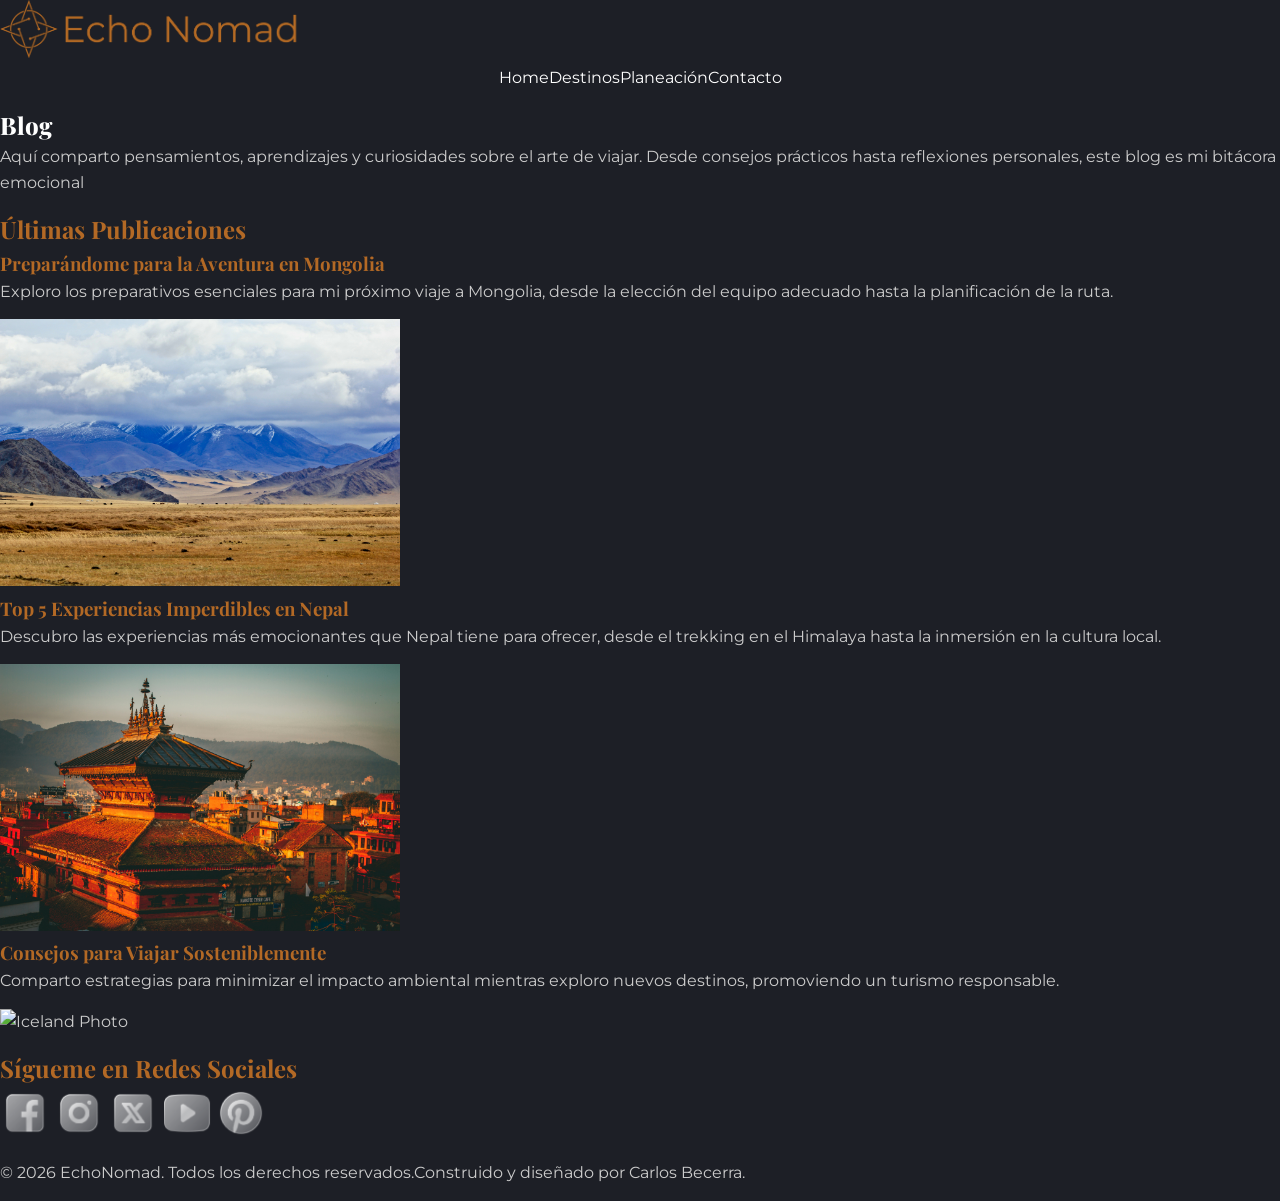
==== pages/blog.html @ 08cee33e "First Commit of EchoNomad Site" ====
<!DOCTYPE html>
<html lang="en">
<head>
    <meta charset="UTF-8">
    <meta name="viewport" content="width=device-width, initial-scale=1.0">
    <title>EchoNomad-blog</title>
    <link rel="preconnect" href="https://fonts.googleapis.com">
    <link rel="preconnect" href="https://fonts.gstatic.com" crossorigin>
    <link href="https://fonts.googleapis.com/css2?family=Montserrat:ital,wght@0,100..900;1,100..900&family=Playfair+Display:ital,wght@0,400..900;1,400..900&family=Playfair:ital,opsz,wght@0,5..1200,300..900;1,5..1200,300..900&display=swap" rel="stylesheet">
    <link rel="stylesheet" href="../css/styles.css">
</head>
<body>
    
    <header>
        <a href="../index.html"><img src="../img/logos/EN LOGO 05LOGO.png" alt="EchoNomad Logo" width="300"></a>
        <nav>    
            <UL>
                <li><a href="../index.html">Home</a></li>
                <LI><a href="./destinations.html">Destinos</a></LI>
                <LI><a href="./planning.html">Planeación</a></LI>
                <!-- <LI><a href="./blog.html">Blog</a></LI> -->
                <LI><a href="./contact.html">Contacto</a></LI>
            </UL>
        </nav>
    </header>

    <main>
        <section>
            <h1>Blog</h1>
            <p>Aquí comparto pensamientos, aprendizajes y curiosidades sobre el arte de viajar. Desde consejos prácticos hasta reflexiones personales, este blog es mi bitácora emocional</p>
        </section>
        <section>
            <h2>Últimas Publicaciones</h2>
            <ul>
                <li><h3>Preparándome para la Aventura en Mongolia</h3>
                    <p>Exploro los preparativos esenciales para mi próximo viaje a Mongolia, desde la elección del equipo adecuado hasta la planificación de la ruta.</p>
                </li>
                <img src="../img/images/Mongolia 03.jpg" alt="Mongolia Photo" width="400">
                <li><h3>Top 5 Experiencias Imperdibles en Nepal</h3>
                    <p>Descubro las experiencias más emocionantes que Nepal tiene para ofrecer, desde el trekking en el Himalaya hasta la inmersión en la cultura local.</p>
                </li>
                <img src="../img/images/Nepal03.jpg" alt="Nepal Photo" width="400">
                <li><h3>Consejos para Viajar Sosteniblemente</h3>
                    <p>Comparto estrategias para minimizar el impacto ambiental mientras exploro nuevos destinos, promoviendo un turismo responsable.</p>
                </li>
                <img src="../img/images/Iceland04.jpg" alt="Iceland Photo" width="400">
            </ul>
    </main>

    <footer>
        <section>
            <h2>Sígueme en Redes Sociales</h2>
            <ul>
                <a href="https://www.facebook.com/" target="_blank">
                <img src="../img/icons/Facebook Icon.png" alt="facebook-logo" width="50">
                </a>
                <a href="https://www.instagram.com/" target="_blank">
                <img src="../img/icons/Instagram Icon.png" alt="instagram-logo" width="50">
                </a>
                <a href="https://www.x.com/" target="_blank">
                <img src="../img/icons/X Icon.png" alt="x-logo" width="50">
                </a>
                <a href="https://www.youtube.com/" target="_blank">
                <img src="../img/icons/Youtube Icon.png" alt="youtube-logo" width="50">
                </a>
                <a href="https://www.pinterest.com/" target="_blank">
                <img src="../img/icons/Pintrest Icon.png" alt="spotify-logo" width="50">
                </a>
            </ul>
        </section>
        <p>&copy; 2026 EchoNomad. Todos los derechos reservados.Construido y diseñado por Carlos Becerra.</p>
    </footer>
        
</body>
</html>
---- css/styles.css ----
* {
margin: 0;
padding: 0;
box-sizing: border-box;
}

nav ul{
    display: flex;
    justify-content: center;
    list-style: none;
    
}

header.MENU {
    position: sticky;
    top: 0;
    width: 100%;
    z-index: 1000;
    background-color: #1d1f26;
    display: flex;
    justify-content: space-evenly;
}

body {
  font-family: 'Helvetica Neue', Helvetica, Arial, sans-serif;
  background-color: #1d1f26;
  color: #ffffff;
  line-height: 1.6;
}


section.hero img {
  opacity: 0.5;
  height: 100vh;
  background-size: cover;
  background-position: center;
}

section.hero div {
  position: absolute;
  top: 50%;
  left: 50%;
  transform: translate(-50%, -50%);
  text-align: center;

  
}

h1 {
  font-family: "Playfair Display", sans-serif;
  font-optical-sizing: auto;
  font-weight: 800;
  font-style: normal;
  color: #ffffff;
}

h2, h3 {
  font-family: "Playfair Display", serif;
  font-optical-sizing: auto;
  font-weight: 700;
  font-style: normal;
  color: #b36925;
}

p {
  font-family: 'Montserrat', sans-serif;
  font-weight: 400;
  color: #cccccc;
  margin-bottom: 15px;
}

ul {
  list-style-type: none;
  font-family: 'Montserrat', sans-serif;
  font-weight: 400;
  color: #cccccc;
  font-style: bold;
  margin-bottom: 15px;
}

nav ul {
  font-family: 'Montserrat', sans-serif;
  font-style: normal;
  color: #ffffff;
  
}

a:link, a:visited {
  color: #ffffff;
  text-decoration: none;
}

a:hover {
  color: #b36925;
  text-decoration: none;
}

a:active {
  color: #b36925;
  font-style: normal;
  text-decoration: none;
}

.destinations {
display: grid;
grid-template-columns: repeat(2, 1fr);
grid-template-rows: repeat(3, 1fr);
gap: 16px;
}
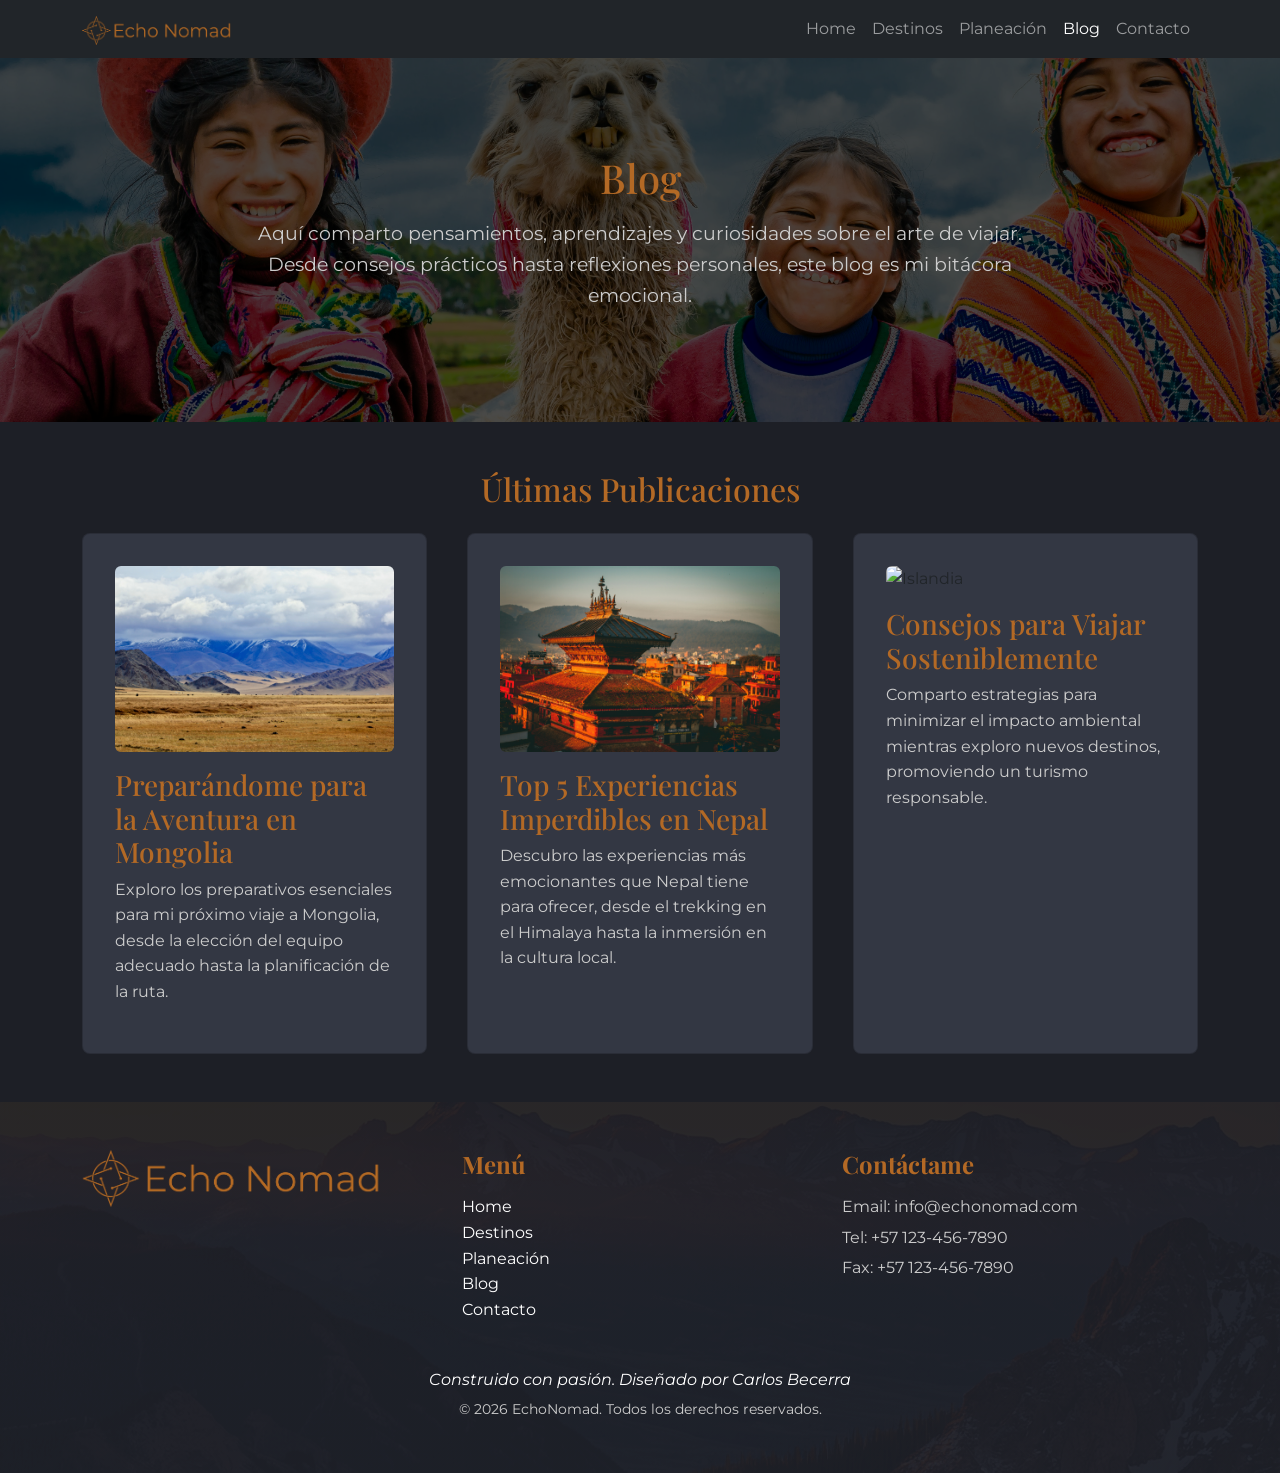
==== commit a3a7c876: "Transicion de CSS a SASS" ====
--- a/pages/blog.html
+++ b/pages/blog.html
@@ -1,75 +1,141 @@
 <!DOCTYPE html>
-<html lang="en">
-<head>
-    <meta charset="UTF-8">
-    <meta name="viewport" content="width=device-width, initial-scale=1.0">
-    <title>EchoNomad-blog</title>
-    <link rel="preconnect" href="https://fonts.googleapis.com">
-    <link rel="preconnect" href="https://fonts.gstatic.com" crossorigin>
-    <link href="https://fonts.googleapis.com/css2?family=Montserrat:ital,wght@0,100..900;1,100..900&family=Playfair+Display:ital,wght@0,400..900;1,400..900&family=Playfair:ital,opsz,wght@0,5..1200,300..900;1,5..1200,300..900&display=swap" rel="stylesheet">
-    <link rel="stylesheet" href="../css/styles.css">
-</head>
-<body>
-    
-    <header>
-        <a href="../index.html"><img src="../img/logos/EN LOGO 05LOGO.png" alt="EchoNomad Logo" width="300"></a>
-        <nav>    
-            <UL>
-                <li><a href="../index.html">Home</a></li>
-                <LI><a href="./destinations.html">Destinos</a></LI>
-                <LI><a href="./planning.html">Planeación</a></LI>
-                <!-- <LI><a href="./blog.html">Blog</a></LI> -->
-                <LI><a href="./contact.html">Contacto</a></LI>
-            </UL>
+<html lang="es">
+    <head>
+        <meta charset="UTF-8">
+        <meta name="viewport" content="width=device-width, initial-scale=1.0">
+        <title>EchoNomad - Blog</title>
+        <!-- Bootstrap CSS -->
+        <link 
+        href="https://cdn.jsdelivr.net/npm/bootstrap@5.3.2/dist/css/bootstrap.min.css" 
+        rel="stylesheet"
+        >
+        <!-- Google Fonts -->
+        <link rel="preconnect" href="https://fonts.googleapis.com">
+        <link 
+        rel="preconnect" 
+        href="https://fonts.gstatic.com" 
+        crossorigin
+        >
+        <link 
+        href="https://fonts.googleapis.com/css2?family=Montserrat:wght@300;400;600;700&family=Playfair+Display:wght@400;700;900&display=swap" 
+        rel="stylesheet"
+        >
+        <!-- Estilos propios -->
+        <link rel="stylesheet" href="../css/style.css">
+    </head>
+    <body>
+        
+        <!-- Header / Navbar -->
+        <header>
+        <nav class="navbar navbar-expand-lg navbar-dark bg-dark shadow-sm">
+            <div class="container">
+            <a href="../index.html" class="navbar-brand">
+                <img 
+                src="../img/logos/EN LOGO 05LOGO.png" 
+                alt="EchoNomad Logo" 
+                class="img-fluid" 
+                width="150"
+                >
+            </a>
+            <button 
+                class="navbar-toggler" 
+                type="button" 
+                data-bs-toggle="collapse" 
+                data-bs-target="#menu"
+            >
+                <span class="navbar-toggler-icon"></span>
+            </button>
+            <div class="collapse navbar-collapse" id="menu">
+                <ul class="navbar-nav ms-auto">
+                <li class="nav-item"><a class="nav-link" href="../index.html">Home</a></li>
+                <li class="nav-item"><a class="nav-link" href="./destinations.html">Destinos</a></li>
+                <li class="nav-item"><a class="nav-link" href="./planning.html">Planeación</a></li>
+                <li class="nav-item"><a class="nav-link active" href="./blog.html">Blog</a></li>
+                <li class="nav-item"><a class="nav-link" href="./contact.html">Contacto</a></li>
+                </ul>
+            </div>
+            </div>
         </nav>
-    </header>
+        </header>
 
-    <main>
-        <section>
+        <!-- Hero -->
+        <section class="section-hero blog-hero">
+        <div class="hero-content">
             <h1>Blog</h1>
-            <p>Aquí comparto pensamientos, aprendizajes y curiosidades sobre el arte de viajar. Desde consejos prácticos hasta reflexiones personales, este blog es mi bitácora emocional</p>
+            <p>
+            Aquí comparto pensamientos, aprendizajes y curiosidades sobre el arte de viajar. 
+            Desde consejos prácticos hasta reflexiones personales, este blog es mi bitácora emocional.
+            </p>
+        </div>
         </section>
-        <section>
-            <h2>Últimas Publicaciones</h2>
-            <ul>
-                <li><h3>Preparándome para la Aventura en Mongolia</h3>
+
+        <!-- Últimas publicaciones -->
+        <main>
+            <section class="latest-posts container my-5">
+                <h2 class="text-center mb-4">Últimas Publicaciones</h2>
+                <div class="blog-grid">
+                    <div class="card">
+                    <img src="../img/images/Mongolia 03.jpg" alt="Mongolia" class="img-fluid rounded mb-3">
+                    <h3>Preparándome para la Aventura en Mongolia</h3>
                     <p>Exploro los preparativos esenciales para mi próximo viaje a Mongolia, desde la elección del equipo adecuado hasta la planificación de la ruta.</p>
-                </li>
-                <img src="../img/images/Mongolia 03.jpg" alt="Mongolia Photo" width="400">
-                <li><h3>Top 5 Experiencias Imperdibles en Nepal</h3>
+                    </div>
+                    <div class="card">
+                    <img src="../img/images/Nepal03.jpg" alt="Nepal" class="img-fluid rounded mb-3">
+                    <h3>Top 5 Experiencias Imperdibles en Nepal</h3>
                     <p>Descubro las experiencias más emocionantes que Nepal tiene para ofrecer, desde el trekking en el Himalaya hasta la inmersión en la cultura local.</p>
-                </li>
-                <img src="../img/images/Nepal03.jpg" alt="Nepal Photo" width="400">
-                <li><h3>Consejos para Viajar Sosteniblemente</h3>
+                    </div>
+                    <div class="card">
+                    <img src="../img/images/Iceland04.jpg" alt="Islandia" class="img-fluid rounded mb-3">
+                    <h3>Consejos para Viajar Sosteniblemente</h3>
                     <p>Comparto estrategias para minimizar el impacto ambiental mientras exploro nuevos destinos, promoviendo un turismo responsable.</p>
-                </li>
-                <img src="../img/images/Iceland04.jpg" alt="Iceland Photo" width="400">
-            </ul>
-    </main>
+                    </div>
+                </div>
+            </section>
+        </main>
 
-    <footer>
-        <section>
-            <h2>Sígueme en Redes Sociales</h2>
-            <ul>
-                <a href="https://www.facebook.com/" target="_blank">
-                <img src="../img/icons/Facebook Icon.png" alt="facebook-logo" width="50">
-                </a>
-                <a href="https://www.instagram.com/" target="_blank">
-                <img src="../img/icons/Instagram Icon.png" alt="instagram-logo" width="50">
-                </a>
-                <a href="https://www.x.com/" target="_blank">
-                <img src="../img/icons/X Icon.png" alt="x-logo" width="50">
-                </a>
-                <a href="https://www.youtube.com/" target="_blank">
-                <img src="../img/icons/Youtube Icon.png" alt="youtube-logo" width="50">
-                </a>
-                <a href="https://www.pinterest.com/" target="_blank">
-                <img src="../img/icons/Pintrest Icon.png" alt="spotify-logo" width="50">
-                </a>
-            </ul>
-        </section>
-        <p>&copy; 2026 EchoNomad. Todos los derechos reservados.Construido y diseñado por Carlos Becerra.</p>
-    </footer>
-        
-</body>
+        <!-- Footer -->
+        <footer class="site-footer text-white bg-dark mt-5">
+        <div class="container py-5">
+            <div class="row">
+            <!-- Logo -->
+            <div class="col-12 col-md-4 text-center text-md-start mb-4 mb-md-0">
+                <img src="../img/logos/EN LOGO 05LOGO.png" alt="EchoNomad Logo" width="300" class="mb-3">
+            </div>
+
+            <!-- Menú -->
+            <div class="col-12 col-md-4 text-center text-md-start mb-4 mb-md-0">
+                <h4 class="fw-bold mb-3">Menú</h4>
+                <ul class="list-unstyled">
+                <li><a href="../index.html" class="text-white">Home</a></li>
+                <li><a href="./destinations.html" class="text-white">Destinos</a></li>
+                <li><a href="./planning.html" class="text-white">Planeación</a></li>
+                <li><a href="./blog.html" class="text-white">Blog</a></li>
+                <li><a href="./contact.html" class="text-white">Contacto</a></li>
+                </ul>
+            </div>
+
+            <!-- Contacto -->
+            <div class="col-12 col-md-4 text-center text-md-start">
+                <h4 class="fw-bold mb-3">Contáctame</h4>
+                <p>Email: info@echonomad.com</p>
+                <p>Tel: +57 123-456-7890</p>
+                <p>Fax: +57 123-456-7890</p>
+            </div>
+            </div>
+
+            <!-- Firma -->
+            <div class="row mt-4">
+            <div class="col text-center">
+                <p class="fst-italic">Construido con pasión. Diseñado por Carlos Becerra</p>
+                <p class="small">&copy; 2026 EchoNomad. Todos los derechos reservados.</p>
+            </div>
+            </div>
+        </div>
+        </footer>
+
+        <!-- Bootstrap JS -->
+        <script 
+        src="https://cdn.jsdelivr.net/npm/bootstrap@5.3.2/dist/js/bootstrap.bundle.min.js">
+        </script>
+    </body>
 </html>
--- a/css/style.css
+++ b/css/style.css
@@ -0,0 +1,289 @@
+@charset "UTF-8";
+* {
+  margin: 0;
+  padding: 0;
+  box-sizing: border-box;
+}
+
+body {
+  font-family: "Montserrat", sans-serif;
+  background-color: #1d1f26;
+  color: #ffffff;
+  line-height: 1.6;
+}
+
+h1, h2, h3 {
+  font-family: "Playfair Display", serif;
+  color: #b36925;
+}
+
+p {
+  font-family: "Montserrat", sans-serif;
+  color: #cccccc;
+}
+
+.section-hero, .contact-hero, .blog-hero, .planning-hero, .destinations-hero, .stories {
+  position: relative;
+  background: linear-gradient(rgba(0, 0, 0, 0.7), rgba(0, 0, 0, 0.7)), url("../img/images/default.jpg") center/cover no-repeat;
+  color: #ffffff;
+  padding: 6rem 2rem;
+  text-align: center;
+}
+.section-hero .hero-content, .contact-hero .hero-content, .blog-hero .hero-content, .planning-hero .hero-content, .destinations-hero .hero-content, .stories .hero-content {
+  max-width: 800px;
+  margin: 0 auto;
+  text-align: center;
+}
+.section-hero .hero-content h1, .contact-hero .hero-content h1, .blog-hero .hero-content h1, .planning-hero .hero-content h1, .destinations-hero .hero-content h1, .stories .hero-content h1, .section-hero .hero-content h2, .contact-hero .hero-content h2, .blog-hero .hero-content h2, .planning-hero .hero-content h2, .destinations-hero .hero-content h2, .stories .hero-content h2 {
+  font-family: "Playfair Display", serif;
+  margin-bottom: 1rem;
+  color: #b36925;
+}
+.section-hero .hero-content p, .contact-hero .hero-content p, .blog-hero .hero-content p, .planning-hero .hero-content p, .destinations-hero .hero-content p, .stories .hero-content p {
+  font-family: "Montserrat", sans-serif;
+  font-size: 1.2rem;
+  line-height: 1.6;
+}
+
+/* Variantes con imágenes distintas */
+.stories {
+  background-image: linear-gradient(rgba(0, 0, 0, 0.7), rgba(0, 0, 0, 0.7)), url("../img/images/Iceland04.jpg");
+}
+
+.destinations-hero {
+  background-image: linear-gradient(rgba(0, 0, 0, 0.7), rgba(0, 0, 0, 0.7)), url("../img/images/Iceland02.jpg");
+}
+
+.planning-hero {
+  background-image: linear-gradient(rgba(0, 0, 0, 0.7), rgba(0, 0, 0, 0.7)), url("../img/images/Egypt03.jpg");
+}
+
+.blog-hero {
+  background-image: linear-gradient(rgba(0, 0, 0, 0.7), rgba(0, 0, 0, 0.7)), url("../img/images/Peru02.jpg");
+}
+
+.contact-hero {
+  background-image: linear-gradient(rgba(0, 0, 0, 0.7), rgba(0, 0, 0, 0.7)), url("../img/images/Nepal01.jpg");
+}
+
+.planning-tools {
+  padding: 4rem 2rem;
+  text-align: center;
+}
+.planning-tools h2 {
+  font-family: "Playfair Display", serif;
+  font-size: 2rem;
+  margin-bottom: 2rem;
+  color: #b36925;
+}
+.planning-tools .tools-grid {
+  display: grid;
+  grid-template-columns: repeat(auto-fit, minmax(250px, 1fr));
+  gap: 2rem;
+}
+.planning-tools .tools-grid .tool-card {
+  background-color: rgb(51.0746268657, 54.5970149254, 66.9253731343);
+  border-radius: 8px;
+  padding: 1.5rem;
+  transition: transform 0.3s ease;
+}
+.planning-tools .tools-grid .tool-card h3 {
+  font-family: "Playfair Display", serif;
+  margin-bottom: 0.5rem;
+  color: #b36925;
+}
+.planning-tools .tools-grid .tool-card p {
+  font-family: "Montserrat", sans-serif;
+  font-size: 0.95rem;
+  color: #cccccc;
+}
+.planning-tools .tools-grid .tool-card:hover {
+  transform: translateY(-5px);
+}
+
+.latest-posts h2 {
+  font-family: "Playfair Display", serif;
+  font-size: 2rem;
+  margin-bottom: 2rem;
+  color: #b36925;
+}
+.latest-posts .blog-grid {
+  display: grid;
+  grid-template-columns: repeat(auto-fit, minmax(320px, 1fr));
+  gap: 2.5rem;
+}
+.latest-posts .blog-grid .card {
+  background-color: rgb(51.0746268657, 54.5970149254, 66.9253731343);
+  border-radius: 8px;
+  padding: 2rem;
+  transition: transform 0.3s ease;
+}
+.latest-posts .blog-grid .card img {
+  width: 100%;
+  border-radius: 6px;
+  margin-bottom: 1rem;
+}
+.latest-posts .blog-grid .card h3 {
+  font-family: "Playfair Display", serif;
+  margin-bottom: 0.5rem;
+  color: #b36925;
+}
+.latest-posts .blog-grid .card p {
+  font-family: "Montserrat", sans-serif;
+  font-size: 1rem;
+  color: #cccccc;
+}
+.latest-posts .blog-grid .card:hover {
+  transform: translateY(-5px);
+}
+
+.hero {
+  background: linear-gradient(rgba(0, 0, 0, 0.5), rgba(0, 0, 0, 0.5)), url("../img/images/HERO-IMAGE-01.jpg") center/cover no-repeat;
+  height: 100vh;
+  display: flex;
+  justify-content: center;
+  align-items: center;
+  text-align: center;
+  color: #ffffff;
+}
+.hero h1 {
+  font-family: "Playfair Display", serif;
+  font-weight: 800;
+}
+.hero h2 {
+  font-family: "Playfair Display", serif;
+  font-weight: 700;
+  color: #b36925;
+}
+
+.featured-destinations {
+  padding: 4rem 2rem;
+  text-align: center;
+}
+.featured-destinations h2 {
+  font-family: "Playfair Display", serif;
+  font-size: 2rem;
+  margin-bottom: 2rem;
+  color: #b36925;
+}
+.featured-destinations .destinations-grid {
+  display: grid;
+  grid-template-columns: repeat(auto-fit, minmax(250px, 1fr));
+  gap: 2rem;
+}
+.featured-destinations .destinations-grid .destination-card {
+  background-color: rgb(51.0746268657, 54.5970149254, 66.9253731343);
+  border-radius: 8px;
+  padding: 1rem;
+  transition: transform 0.3s ease;
+}
+.featured-destinations .destinations-grid .destination-card img {
+  width: 100%;
+  border-radius: 6px;
+  margin-bottom: 1rem;
+}
+.featured-destinations .destinations-grid .destination-card h3 {
+  font-family: "Playfair Display", serif;
+  margin-bottom: 0.5rem;
+  color: #b36925;
+}
+.featured-destinations .destinations-grid .destination-card p {
+  font-family: "Montserrat", sans-serif;
+  font-size: 0.95rem;
+  color: #cccccc;
+}
+.featured-destinations .destinations-grid .destination-card:hover {
+  transform: translateY(-5px);
+}
+
+.discover h2 {
+  font-family: "Playfair Display", serif;
+  color: #b36925;
+  margin-bottom: 1rem;
+}
+.discover p {
+  font-family: "Montserrat", sans-serif;
+  color: #cccccc;
+  margin-bottom: 1.5rem;
+}
+.discover img {
+  border-radius: 8px;
+  box-shadow: 0 5px 15px rgba(0, 0, 0, 0.3);
+  transition: transform 0.3s ease;
+}
+.discover img:hover {
+  transform: scale(1.05);
+}
+.discover a.btn {
+  transition: background-color 0.3s ease, transform 0.3s ease;
+}
+.discover a.btn:hover {
+  background-color: rgb(136.7361111111, 80.2083333333, 28.2638888889);
+  transform: translateY(-3px);
+}
+
+.site-footer {
+  background: linear-gradient(rgba(29, 31, 38, 0.95), rgba(29, 31, 38, 0.95)), url("../img/images/Mountains Colorado 01.jpeg") center/cover no-repeat;
+  color: #ffffff;
+}
+.site-footer h3, .site-footer h4 {
+  font-family: "Playfair Display", serif;
+  color: #b36925;
+}
+.site-footer a {
+  color: #cccccc;
+  text-decoration: none;
+  transition: color 0.3s ease;
+}
+.site-footer a:hover {
+  color: #b36925;
+}
+.site-footer p {
+  margin: 0.3rem 0;
+  color: #cccccc;
+}
+.site-footer .fst-italic {
+  color: white;
+}
+
+.routes-grid {
+  display: flex;
+  justify-content: center;
+  align-items: flex-end;
+  gap: 2rem;
+  list-style: none;
+  padding: 0;
+  margin: 0;
+  flex-wrap: wrap;
+}
+.routes-grid li {
+  display: flex;
+  flex-direction: column;
+  align-items: center;
+  justify-content: flex-end;
+  min-width: 120px;
+}
+.routes-grid li img {
+  height: 150px;
+  width: auto;
+  object-fit: contain;
+  margin-bottom: 0.5rem;
+  transition: transform 0.3s ease, filter 0.3s ease;
+  filter: grayscale(100%) brightness(0.8);
+}
+.routes-grid li span {
+  font-family: "Playfair Display", serif;
+  font-size: 1rem;
+  font-weight: 600;
+  color: #ffffff;
+  text-align: center;
+}
+.routes-grid li:hover img {
+  filter: none;
+  transform: scale(1.1);
+}
+.routes-grid li:hover span {
+  color: #b36925;
+}
+
+/*# sourceMappingURL=style.css.map */
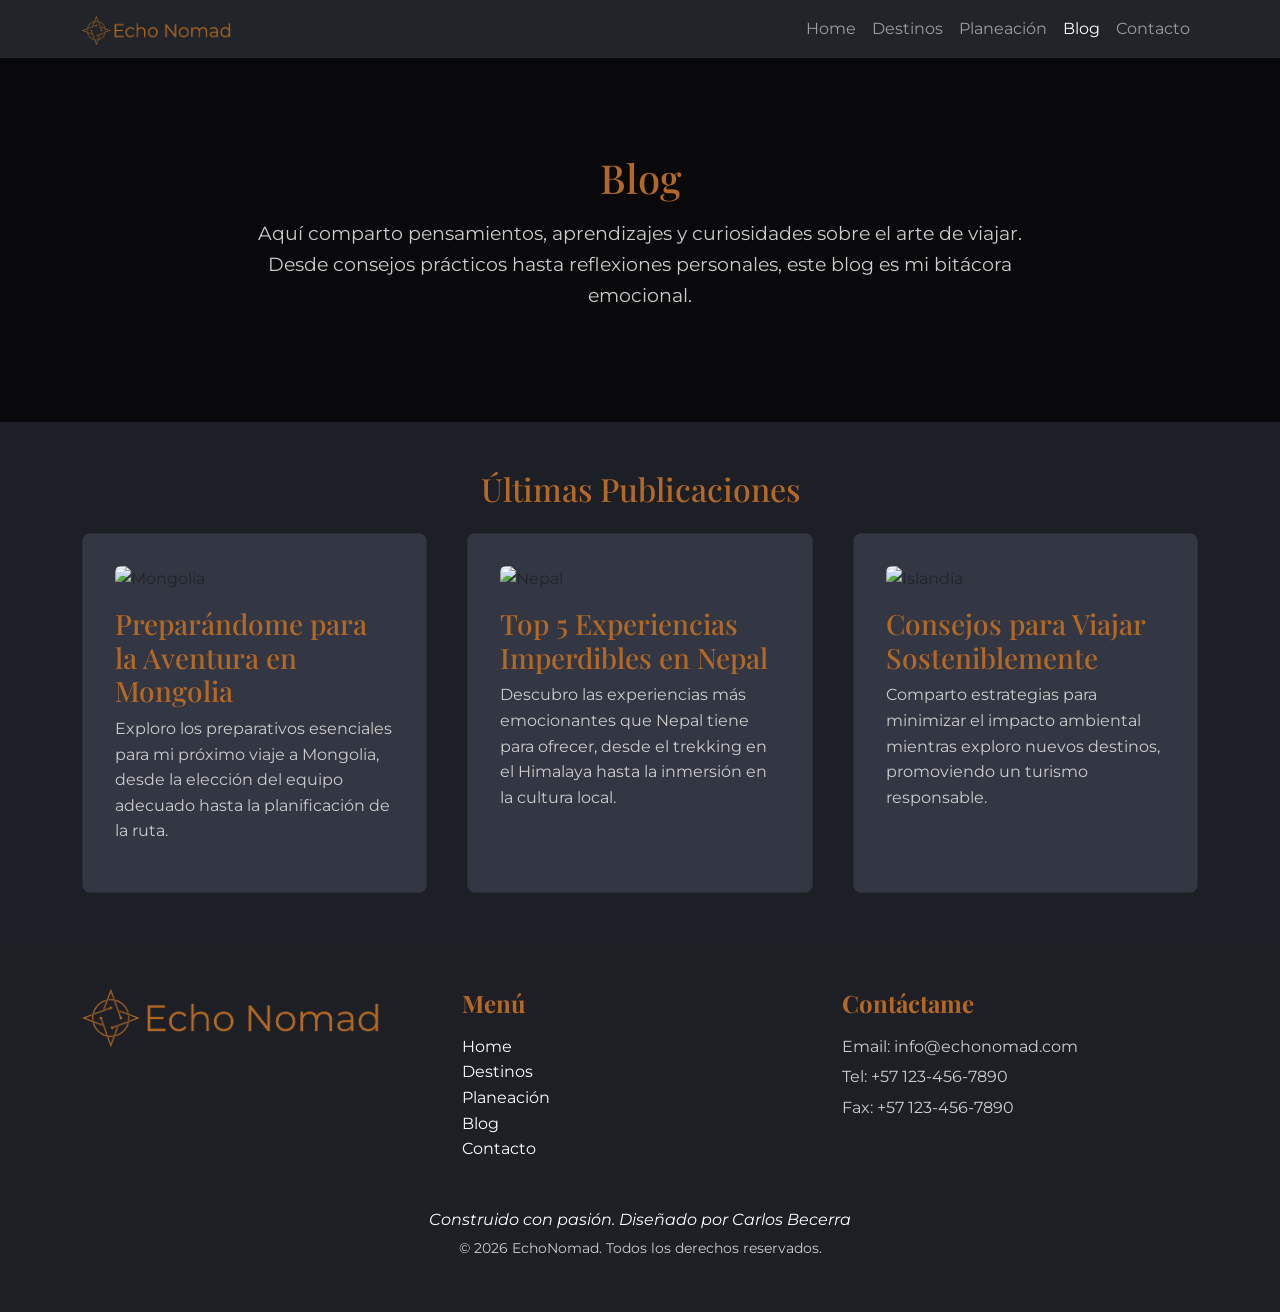
==== commit c18438f2: "Se ajusta el SEO de la pagina y se mejoran los elementos graficos y gramaticales del proyecto, adema" ====
--- a/pages/blog.html
+++ b/pages/blog.html
@@ -22,6 +22,19 @@
         >
         <!-- Estilos propios -->
         <link rel="stylesheet" href="../css/style.css">
+
+        <!-- SEO -->
+        <meta name="description" content="EchoNomad - Blog de viajes, destinos y herramientas de planeación.">
+        <meta name="keywords" content="viajes, destinos, planeación, blog, contacto">
+        <meta name="owner" content="Carlos Becerra Mejia">
+        <meta name="author" content="Carlos Becerra Mejía">
+        
+        <!-- OPEN GRAPH -->
+        <meta property="og:title" content="EchoNomad - Blog">
+        <meta property="og:description" content="EchoNomad - Blog de viajes, destinos y herramientas de planeación.">
+        <meta property="og:image" content="https://raw.githubusercontent.com/CarlosBecerra96/EchoNomad/refs/heads/main/img/logos/EN%20LOGOLEMONS.png">
+        <meta property="og:url" content="https://carlosbecerra96.github.io/EchoNomad/pages/blog.html">
+        
     </head>
     <body>
         
@@ -75,17 +88,17 @@
                 <h2 class="text-center mb-4">Últimas Publicaciones</h2>
                 <div class="blog-grid">
                     <div class="card">
-                    <img src="../img/images/Mongolia 03.jpg" alt="Mongolia" class="img-fluid rounded mb-3">
+                    <img src="../img/images/Mongolia 03.webp" alt="Mongolia" class="img-fluid rounded mb-3">
                     <h3>Preparándome para la Aventura en Mongolia</h3>
                     <p>Exploro los preparativos esenciales para mi próximo viaje a Mongolia, desde la elección del equipo adecuado hasta la planificación de la ruta.</p>
                     </div>
                     <div class="card">
-                    <img src="../img/images/Nepal03.jpg" alt="Nepal" class="img-fluid rounded mb-3">
+                    <img src="../img/images/Nepal03.webp" alt="Nepal" class="img-fluid rounded mb-3">
                     <h3>Top 5 Experiencias Imperdibles en Nepal</h3>
                     <p>Descubro las experiencias más emocionantes que Nepal tiene para ofrecer, desde el trekking en el Himalaya hasta la inmersión en la cultura local.</p>
                     </div>
                     <div class="card">
-                    <img src="../img/images/Iceland04.jpg" alt="Islandia" class="img-fluid rounded mb-3">
+                    <img src="../img/images/Iceland04.webp" alt="Islandia" class="img-fluid rounded mb-3">
                     <h3>Consejos para Viajar Sosteniblemente</h3>
                     <p>Comparto estrategias para minimizar el impacto ambiental mientras exploro nuevos destinos, promoviendo un turismo responsable.</p>
                     </div>
--- a/css/style.css
+++ b/css/style.css
@@ -22,48 +22,52 @@
   color: #cccccc;
 }
 
-.section-hero, .contact-hero, .blog-hero, .planning-hero, .destinations-hero, .stories {
+.section-hero, .contact-hero, .blog-hero, .planning-hero, .destinations-hero, .stories, .welcome-hero {
   position: relative;
-  background: linear-gradient(rgba(0, 0, 0, 0.7), rgba(0, 0, 0, 0.7)), url("../img/images/default.jpg") center/cover no-repeat;
+  background: linear-gradient(rgba(0, 0, 0, 0.7), rgba(0, 0, 0, 0.7)), url("../img/images/HERO-IMAGE-01.webp") center/cover no-repeat;
   color: #ffffff;
   padding: 6rem 2rem;
   text-align: center;
 }
-.section-hero .hero-content, .contact-hero .hero-content, .blog-hero .hero-content, .planning-hero .hero-content, .destinations-hero .hero-content, .stories .hero-content {
+.section-hero .hero-content, .contact-hero .hero-content, .blog-hero .hero-content, .planning-hero .hero-content, .destinations-hero .hero-content, .stories .hero-content, .welcome-hero .hero-content {
   max-width: 800px;
   margin: 0 auto;
   text-align: center;
 }
-.section-hero .hero-content h1, .contact-hero .hero-content h1, .blog-hero .hero-content h1, .planning-hero .hero-content h1, .destinations-hero .hero-content h1, .stories .hero-content h1, .section-hero .hero-content h2, .contact-hero .hero-content h2, .blog-hero .hero-content h2, .planning-hero .hero-content h2, .destinations-hero .hero-content h2, .stories .hero-content h2 {
+.section-hero .hero-content h1, .contact-hero .hero-content h1, .blog-hero .hero-content h1, .planning-hero .hero-content h1, .destinations-hero .hero-content h1, .stories .hero-content h1, .welcome-hero .hero-content h1, .section-hero .hero-content h2, .contact-hero .hero-content h2, .blog-hero .hero-content h2, .planning-hero .hero-content h2, .destinations-hero .hero-content h2, .stories .hero-content h2, .welcome-hero .hero-content h2 {
   font-family: "Playfair Display", serif;
   margin-bottom: 1rem;
   color: #b36925;
 }
-.section-hero .hero-content p, .contact-hero .hero-content p, .blog-hero .hero-content p, .planning-hero .hero-content p, .destinations-hero .hero-content p, .stories .hero-content p {
+.section-hero .hero-content p, .contact-hero .hero-content p, .blog-hero .hero-content p, .planning-hero .hero-content p, .destinations-hero .hero-content p, .stories .hero-content p, .welcome-hero .hero-content p {
   font-family: "Montserrat", sans-serif;
   font-size: 1.2rem;
   line-height: 1.6;
 }
 
 /* Variantes con imágenes distintas */
+.welcome-hero {
+  background-image: linear-gradient(rgba(0, 0, 0, 0.7), rgba(0, 0, 0, 0.7)), url("../img/images/Nepal04.webp");
+}
+
 .stories {
-  background-image: linear-gradient(rgba(0, 0, 0, 0.7), rgba(0, 0, 0, 0.7)), url("../img/images/Iceland04.jpg");
+  background-image: linear-gradient(rgba(0, 0, 0, 0.7), rgba(0, 0, 0, 0.7)), url("../img/images/Iceland04.webp");
 }
 
 .destinations-hero {
-  background-image: linear-gradient(rgba(0, 0, 0, 0.7), rgba(0, 0, 0, 0.7)), url("../img/images/Iceland02.jpg");
+  background-image: linear-gradient(rgba(0, 0, 0, 0.7), rgba(0, 0, 0, 0.7)), url("../img/images/Iceland02.webp");
 }
 
 .planning-hero {
-  background-image: linear-gradient(rgba(0, 0, 0, 0.7), rgba(0, 0, 0, 0.7)), url("../img/images/Egypt03.jpg");
+  background-image: linear-gradient(rgba(0, 0, 0, 0.7), rgba(0, 0, 0, 0.7)), url("../img/images/Egypt03.webp");
 }
 
 .blog-hero {
-  background-image: linear-gradient(rgba(0, 0, 0, 0.7), rgba(0, 0, 0, 0.7)), url("../img/images/Peru02.jpg");
+  background-image: linear-gradient(rgba(0, 0, 0, 0.7), rgba(0, 0, 0, 0.7)), url("../img/images/Peru02.webp");
 }
 
 .contact-hero {
-  background-image: linear-gradient(rgba(0, 0, 0, 0.7), rgba(0, 0, 0, 0.7)), url("../img/images/Nepal01.jpg");
+  background-image: linear-gradient(rgba(0, 0, 0, 0.7), rgba(0, 0, 0, 0.7)), url("../img/images/Nepal01.webp");
 }
 
 .planning-tools {
@@ -138,22 +142,27 @@
 }
 
 .hero {
-  background: linear-gradient(rgba(0, 0, 0, 0.5), rgba(0, 0, 0, 0.5)), url("../img/images/HERO-IMAGE-01.jpg") center/cover no-repeat;
+  background: linear-gradient(rgba(0, 0, 0, 0.5), rgba(0, 0, 0, 0.5)), url("../img/images/HERO-IMAGE-01.webp") center/cover no-repeat;
   height: 100vh;
   display: flex;
-  justify-content: center;
   align-items: center;
-  text-align: center;
-  color: #ffffff;
+  justify-content: flex-start;
+  padding-left: 5%;
+  text-align: left;
+  color: #fff;
 }
 .hero h1 {
   font-family: "Playfair Display", serif;
   font-weight: 800;
+  font-size: 4rem;
+  color: #fff;
 }
 .hero h2 {
   font-family: "Playfair Display", serif;
   font-weight: 700;
-  color: #b36925;
+  font-size: 3.5rem;
+  color: #fff;
+  margin-bottom: 16pt;
 }
 
 .featured-destinations {
@@ -286,4 +295,20 @@
   color: #b36925;
 }
 
+.btn-hero {
+  background-color: transparent;
+  border: 1px solid #fff;
+  color: #fff;
+  border-radius: 50px;
+  padding: 0.75rem 1.5rem;
+  font-size: 1.2rem;
+  font-weight: 600;
+  transition: all 0.3s ease;
+}
+.btn-hero:hover {
+  background-color: #b36925;
+  border-color: #b36925;
+  color: #fff;
+}
+
 /*# sourceMappingURL=style.css.map */
